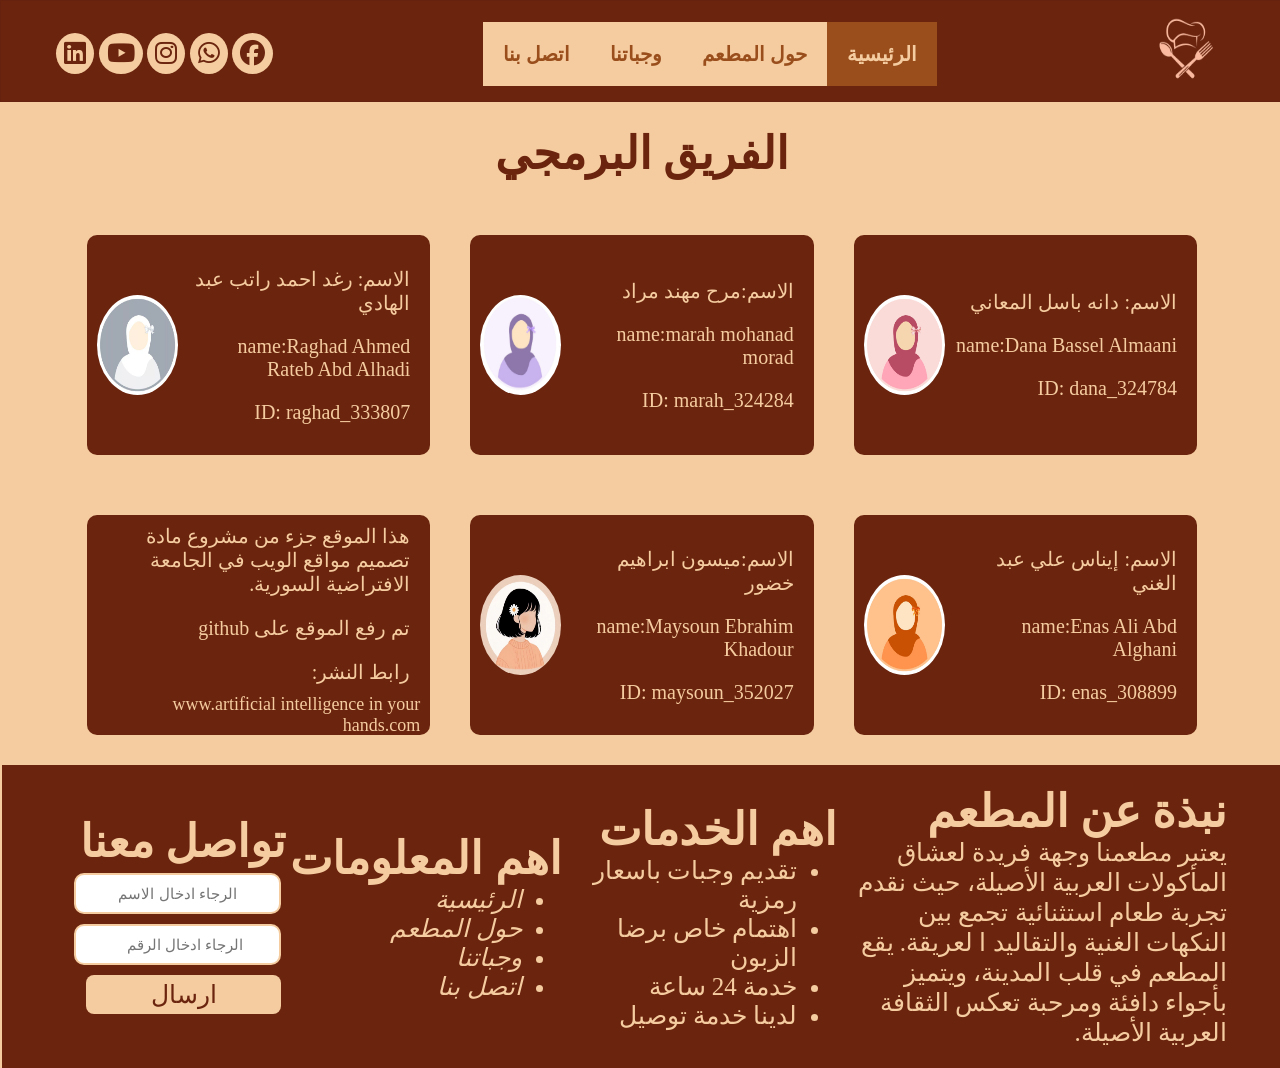
==== index.html @ ef374ea0 "Add files via upload" ====
<!DOCTYPE html>
<html lang="en" dir="rtl">
<head>
    <meta charset="UTF-8">
    <meta name="viewport" content="width=device-width, initial-scale=1.0">
    <title>home</title>
      <link rel="stylesheet" href="https://cdnjs.cloudflare.com/ajax/libs/font-awesome/6.7.2/css/all.min.css"
        integrity="sha512-Evv84Mr4kqVGRNSgIGL/F/aIDqQb7xQ2vcrdIwxfjThSH8CSR7PBEakCr51Ck+w+/U6swU2Im1vVX0SVk9ABhg=="
        crossorigin="anonymous" referrerpolicy="no-referrer" />
    <link rel="stylesheet" href="Style.css">
  
</head> 
<body>
    <!-- start header -->
  <header>
        <div class="container">
           
<div class="type">
                <a class="logo" href="index.html">
                    <img width="75px" src="images/logo.png" alt="logo">
                </a>
           
                <nav>
                 
                    <ul >
    
                        <Li><a class="active" href="index.html">الرئيسية</a></Li>
                        <Li><a href="AboutUs.html">حول المطعم</a> </Li>
                        <Li><a href="Meals.html">وجباتنا</a></Li>
                       
                        <Li><a href="AboutUs.html">اتصل بنا</a> </Li>
                    </ul>
                </nav>
                <!-- لوضع الشعارات -->
                <div class="social">
                    <i class="fa-brands fa-facebook "></i>
                    <i class="fa-brands fa-whatsapp"></i>
                    <i class="fa-brands fa-instagram"></i>
                    <i class="fa-brands fa-youtube"></i>
                    <i class="fa-brands fa-linkedin"></i>
                </div>
            </div>
</div>
    </header>
    <!-- end header -->
     <!-- start about team -->
      <section >
        <div class="container">
            <h1> الفريق البرمجي
            </h1>
   <div class="row">
<div class="all-student">
    <div class="dis-student">
                 <div class="info-student">
                    <p> الاسم: دانه باسل المعاني</p>
                    <p> name:Dana Bassel Almaani</p>
                    <p>ID: dana_324784</p>
                    </div>
       
                        <img  src="images/avatar.jpg" width="25%" height="50%" alt="">
        
    
             </div>
 
    <div class="dis-student">
                 <div class="info-student">
                    <p> الاسم:مرح مهند مراد</p>
                    <p> name:marah mohanad morad</p>
                    <p>ID: marah_324284</p>
                    </div>
       
                        <img  src="images/avatar2.jpg" width="25%" height="50%" alt="">
        
    
             </div>
    <div class="dis-student">
                 <div class="info-student">
                    <p> الاسم: رغد احمد راتب عبد الهادي</p>
                    <p> name:Raghad Ahmed Rateb 
                        Abd Alhadi</p>
                    <p>ID: raghad_333807</p>
                    </div>
       
                        <img  src="images/avatar3.jpg" width="25%" height="50%" alt="">
        
    
             </div>
</div>
<div class="all-student">
    <div class="dis-student">
                 <div class="info-student">
                    <p> الاسم: إيناس علي عبد الغني</p>
                    <p> name:Enas Ali Abd Alghani</p>
                    <p>ID: enas_308899</p>
                    </div>
       
                        <img  src="images/avatar4.jpg" width="25%" height="50%" alt="">
        
    
             </div>
    
    <div class="dis-student">
                 <div class="info-student">
                    <p> الاسم:ميسون ابراهيم خضور</p>
                    <p> name:Maysoun Ebrahim Khadour</p>
                    <p>ID: maysoun_352027</p>
                    </div>
       
                        <img  src="images/avatar5.jpg" width="25%" height="50%" alt="">
        
    
             </div>
    <div class="dis-student">
                 <div class="info-student">
                    <p> هذا الموقع جزء من مشروع مادة تصميم مواقع الويب في الجامعة الافتراضية السورية.</p>
                    <p> تم رفع الموقع على  github</p>
                    <p>رابط النشر:</p>
                   <a  href="www.artificial intelligence in your hands.com">www.artificial intelligence in your hands.com</a>
                    </div>
       
                 
        
    
             </div>
</div>

    
   </div>

        </div>
      </section>
     <!--  about team -->
       <!-- start footer -->
       <footer>
<div class="container">
<div class="inf-footer">
    <div class="inf1">
        <h2>نبذة عن المطعم </h2>
       <p>يعتبر مطعمنا وجهة فريدة لعشاق المأكولات
         العربية الأصيلة،
         حيث نقدم تجربة طعام
         استثنائية تجمع بين 
         النكهات الغنية والتقاليد ا
         لعريقة. 
         يقع المطعم في قلب المدينة،
          ويتميز بأجواء دافئة 
         ومرحبة تعكس الثقافة العربية الأصيلة.</p>
    </div>
    <div class="inf2">
        <h2>اهم الخدمات</h2>
        <ul>
            <li>
               تقديم وجبات باسعار رمزية
            </li>
            <li>
               اهتمام خاص برضا الزبون
            </li>
            <li>
                خدمة 24 ساعة
           </li>
            <li>
            لدينا خدمة توصيل
           </li>
       
        </ul>
    </div>
    <div class="inf2"> 
        <h2>اهم المعلومات</h2>
        <ul>
            <li><i>
                <a href="index.html">الرئيسية</a>
            </i></li>
            <li><i>
                <a href="AboutUs.html">حول المطعم</a>
            </i></li>
            <li><i>
                <a href="Meals.html">وجباتنا</a>
            </i></li>
            <li><i>
                <a href="AboutUs.html">اتصل بنا</a>
            </i></li>
       
        </ul>
    </div>
    <div class="inf4">
        <h2> تواصل معنا</h2>
      <form action="">
        <input type="text" placeholder="الرجاء ادخال الاسم">
        <input type="number" placeholder="الرجاء ادخال الرقم">
        
      </form>
      <button class="btn-basic">ارسال</button>
    </div>
</div>
</div>
       </footer>
        <!-- end footer -->
    
</body>
</html>
---- Style.css ----
:root{
    
    --main-color: #6b240e;
    --secondary-color: #994e1c;
    --tertiary-color: #b97a51;
    --accent-color: #f5cca0;
    
}
*{
    margin: 0;
}
body{
    overflow-x: hidden;
    background-color: var(--accent-color);
  font-size: 18px;}
    ul {
        list-style: none;
    }
    
    a {
        text-decoration: none;
        color: var(--accent-color);
    }
    .container {
    padding-left: 30px;
    padding-right: 30px;
    margin-left: auto;
    margin-right: auto;
}

@media (max-width: 768px) {
    .container {
        width: 100%;
    }
}

/* // Medium devices (tablets, 768px and up) */
@media (min-width: 768px) and (max-width: 991px) {
    .container {
        width: 750px;
    }
}

/* // Large devices (desktops, 992px and up) */
@media (min-width: 992px) and (max-width: 1199px) {
    .container {
        width: 970px;
        ;
    }
}

/* // X-Large devices (large desktops, 1200px and up) */
@media (min-width: 1200px) {
    .container {
        width: 1170px;
    }
}
.btn-basic{
  width: 85%;
  padding:5px;
  border-radius: 8px;
  margin: 5px;
  background-color: var(--accent-color);
border: var(--accent-color);
color: var(--main-color);
font-size: 25px;
cursor: pointer;
transition: 0.5s;
}
.btn-basic:hover{
scale: 1.1;
 color: var(--accent-color);
      background-color: var(--secondary-color);
}
/* start header */
header{
    background-color:var(--main-color);

width: 100%;
    border: 1px solid rgba(53, 18, 18, 0.093);

  height: 100px;
   
    position: sticky;
    top: 0;
    z-index: 1000;

}
.logo img{
    height:100px;
 width: 80px;
}


header .container .type { 
 display: flex;
 justify-content: space-between;
 align-items:center ;
 
}

header .container nav {
    display: flex;
    justify-content: space-between;
    align-items: center;
}
header .container nav ul {
    display: flex   ;
   padding-right: 0;
    align-items: center;

   background-color: var(--accent-color);
}
@media (max-width: 768px) {
    header .container nav ul {
        display: flex;
width: 100%;
margin-left: 30 px;
    }
}

header .container nav ul li{
      display: flex;
  justify-content: space-between;
    align-items: center;
    
    font-size: 20px;
   font-weight: bold;
   background-color: var(--accent-color);
}
header .container nav ul li a{
    translate: 0.6s;
    padding: 20px;
    color: var(--secondary-color);
     
    background-color: var(--accent-color);
}
header .container nav ul li a:hover{
    color: var(--accent-color);
      background-color: var(--secondary-color);
}
header .container nav ul li .active  {
    color: var(--accent-color);
      background-color: var(--secondary-color);
}
header .container .social i{
    padding: 8px;
    color: var(--main-color);
    font-size: 25px;
background-color: var(--accent-color);
border-radius: 50%;
transition: 0.3s;
cursor: pointer;

}
header .container .social i:hover{
    scale: 1.1;

} 
@media (max-width: 768px) {
    header .container .social i {
        display: none;

    }
}

/* end header */

      /* start about team  */
       .container h1{
            padding: 25px;
            text-align: center;
            color: var(--main-color);
            font-weight: bold;
            font-size: 45px;
            
        }
.container .all-student {
     display: flex;
         justify-content: space-between;
    align-items: center;
    padding: 10px;

}
      @media (max-width: 768px) {
   .container .all-student {
        display: block;
width: 75%;
    }
}
   
.container  .dis-student   {
    display: flex;
     justify-content: space-between;
    align-items: center;
      background-color: var(--main-color);
    padding-top: 10px; 
     width:100%;
    padding: 10px;
     border-radius: 10px;
     margin: 20px;
         height: 200px;

      }
   
.container  .info-student  {
  width: 100% ;

}
      .container  .info-student p{
        font-size: 20px;
        color: var(--accent-color);
        padding: 10px;
     
      }
      .container  .dis-student  img {
     
        border-radius: 50%;
      }
            @media (max-width: 768px) {
   .container  .dis-student  img  {
       
width: 50%;
    }
}
      /* end about team  */

      /* start footer */
      footer {
        background-color: #6b240e;
        padding: 20px;   
      }

      .inf-footer{

      
        background-color: #6b240e;
        display: flex;
        justify-content: space-between;
        align-items: center;
      }
          @media (max-width: 768px) {
   footer .inf-footer{
        display: block;
width: 100%;
padding: 25px;;
    }
}
      
      .inf-footer .inf1{
        width: 170%;
      }
              @media (max-width: 768px) {
    .inf-footer .inf1{
      
width: 90%;

    }
  }
      .inf-footer  h2{
        color: var(--accent-color);
        font-size: 45px;
      
      }
   .inf-footer .inf1 p{
      color: var(--accent-color);
        font-size: 25px;
        line-height: 30px;
      }
       .inf-footer .inf2{
      width: 120%;
 
      }
 .inf-footer .inf2 ul li {
   list-style: disc;
   color: var(--accent-color);
        font-size: 25px;
        
        cursor: pointer;
        transition: 0.5s;
 }
  .inf-footer .inf2 ul li:hover {
    scale: 1.07;
    color: var(--tertiary-color);
  }
  .inf-footer .inf2 ul li a{
  color: var(--accent-color);

  }
  .inf-footer .inf2 ul li a:hover {
 
    color: var(--tertiary-color);
  }
    .inf-footer .inf4{
       width: 100%;
    }
  .inf-footer .inf4 form input {
    margin: 5px;
    padding: 10px;
    width: 80%;
    font-size: 15px;
    border: 2px solid var(--accent-color);
    border-radius: 10px;
    text-align: center;
  }
    /*  start about us*/
     .about-us .all-section{
      display: flex;
      justify-content: space-between;
   
            margin-bottom:30px;

     }
     @media (max-width: 768px) {
     .about-us .all-section {
        display: block;

    }
}

     .about-us  .about-section{
  width: 65%;
  padding: 20px;
  color: var(--main-color);
  font-size: 20px;
  font-weight: bolder;
  line-height: 35px;
     }
             @media (max-width: 768px) {
    .about-us  .about-section {
        width:80%;
    }
    img {
      width: 450px;
    }
}
    .about-us .call-section{
      background-color:var(--main-color);
      width: 35%;
      justify-content: end;
      height: 250px;
      border-radius: 0 0 10px 10px;
      border: 1px solid var( --tertiary-color);
     
    }
         @media (max-width: 768px) {
     .about-us .call-section {
       width: 80%;
       border-radius: 10px;

    }
}
     .about-us .call-section h2{
      color: var(--accent-color);
      text-align: center;
      padding: 15px;
      font-size: 35px;
     }
     .about-us .call-section ul {
      color: var(--accent-color);
   
      padding-right: 10px;
      font-size: 18px;
     }
     .about-us .call-section ul li{
       padding-top: 15px;
      
     }
       .about-us .call-section ul li i {
        font-size: 20px;
       margin-left: 2px;
       }
       table {
        padding: 25px;
        border:  var(--main-color);
margin: 5px;
  color: var(--main-color);
    font-size: 20px;
        width: 75%;
       }
       
       table tr td  {
   padding: 10px;
   margin: 10px;
   font-size: 25px;
       }
      table .detail-row .detail-content {
        display: flex;
        justify-content: space-between;
        width:100%;
       
      }
          @media (max-width: 768px) {
               table .detail-row .detail-content{
                display: block;
                
               }
          }

   .container   #modal {
            display: none;
            position: fixed;
            top: 0;
            left: 0;
            width: 100%;
            height: 100%;
            background: rgba(0,0,0,0.6);
            z-index: 999;
        }
        
    
        

.container .modal-content {
  background: var(--accent-color);
  width: 500px;
  margin: 100px auto ;
  padding: 20px;
  border-radius: 10px;
  text-align: start;
}
.container .modal-content h2{
  margin: 20px;
  font-size: 35px; 
  padding-right: 100px;
  color: var(--main-color);
}
.container #close {
  cursor: pointer;
  float: right;
  font-size: 20px;
  margin: 10px;
  width: 40px;
  
}
.container .modal-content form {

margin: 50px;

}

.container .modal-content form label  {
   

font-size:25px;
/* padding:50px; */
}
 form .inf-form{
      margin: 5px;
    padding: 10px;
    width: 80%;
    font-size: 15px;
    border: 2px solid var(--accent-color);
    border-radius: 10px;
    text-align: center;
}

.container  #toggleBtn {
            background-color: var(--main-color);
            color: white;
            border: none;
            padding: 12px 24px;
            margin: 10px;
            font-size: 18px;
            border-radius: 10px;
            cursor: pointer;
            transition: 0.3s;
            width: 20% !important ;
        }
        
      .container  #toggleBtn:hover {
            background-color: var(--secondary-color);
        }

 
            button
   {
    background-color: var(--main-color);
    color: white;
    border: none;
    border-radius: 8px;
    padding:10px;
    cursor: pointer;
    transition:  0.3s;
    width:80%;
    margin: 20px;
    font-size: 20px;

  }

  

  
  button:hover
 {
    background-color: var(--secondary-color);
 }
 .btn-sec 
 {
    background-color: var(--main-color);
    color: white;
    border: none;
    border-radius: 8px;
    padding:10px;
    cursor: pointer;
    transition:  0.3s;
    width:30%;
    margin: 20px;
    font-size: 20px;

  }
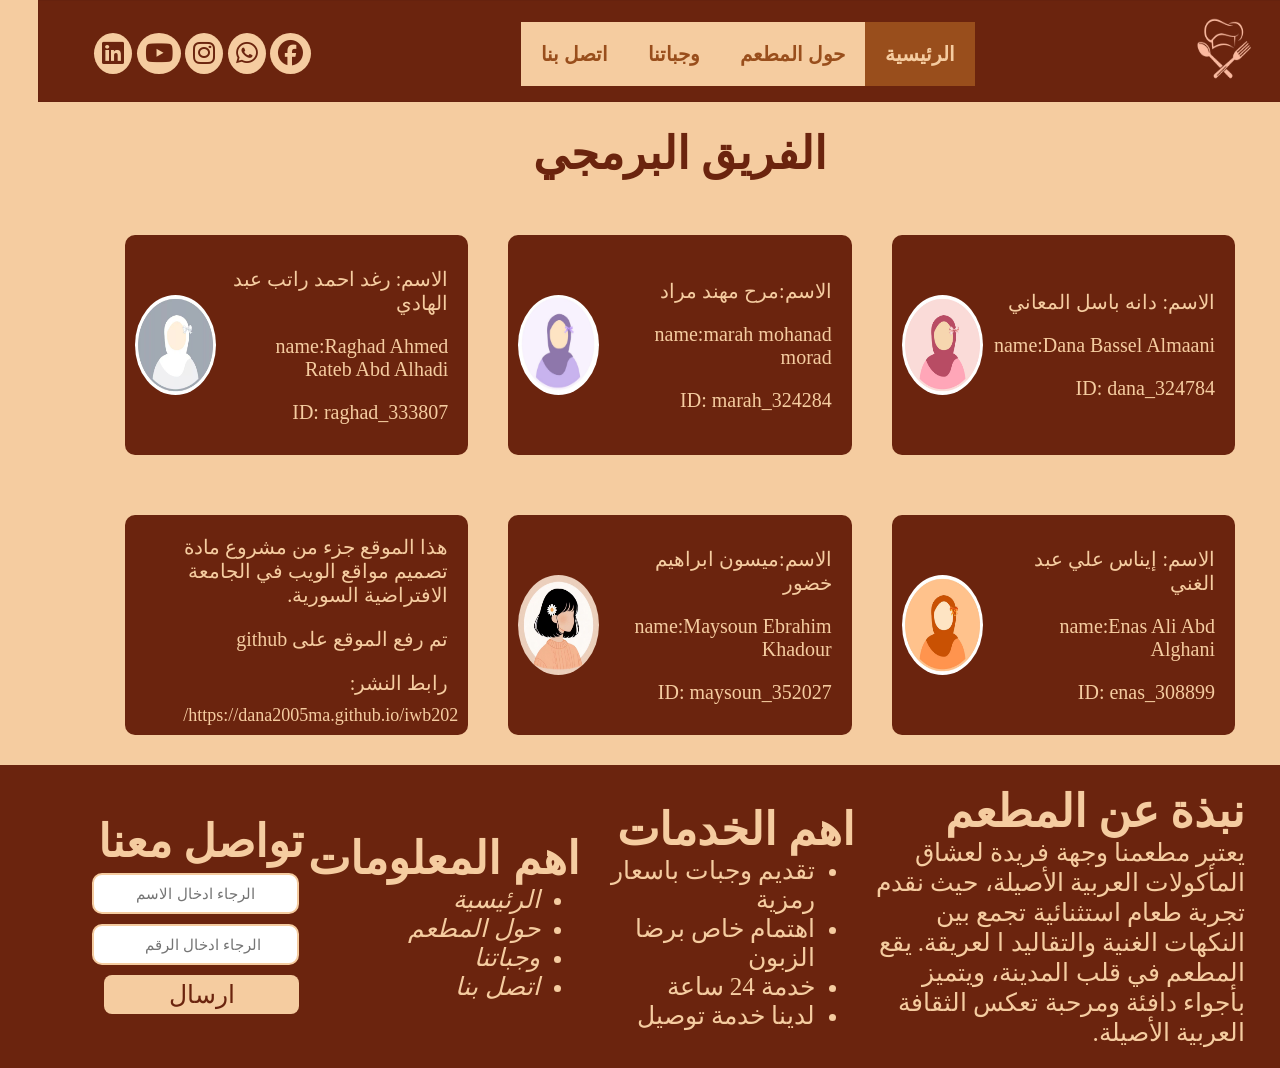
==== commit 1a6a5d81: "Add files via upload" ====
--- a/index.html
+++ b/index.html
@@ -115,7 +115,7 @@
                     <p> هذا الموقع جزء من مشروع مادة تصميم مواقع الويب في الجامعة الافتراضية السورية.</p>
                     <p> تم رفع الموقع على  github</p>
                     <p>رابط النشر:</p>
-                   <a  href="www.artificial intelligence in your hands.com">www.artificial intelligence in your hands.com</a>
+                   <a  href="www.artificial intelligence in your hands.com">https://dana2005ma.github.io/iwb202/</a>
                     </div>
        
                  
--- a/Style.css
+++ b/Style.css
@@ -228,7 +228,8 @@
       /* start footer */
       footer {
         background-color: #6b240e;
-        padding: 20px;   
+        padding: 20px;  
+        width: 100%; 
       }
 
       .inf-footer{
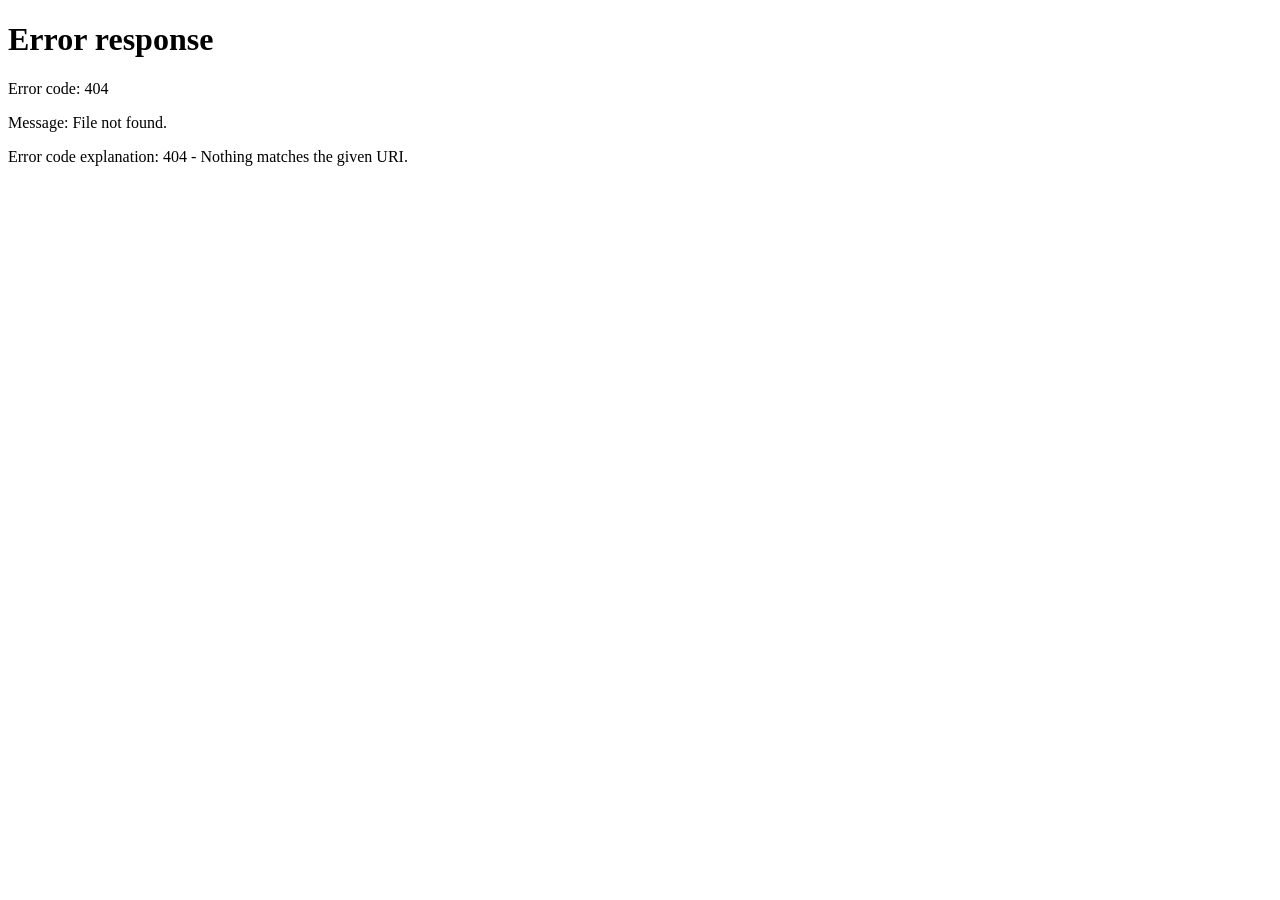
==== commit b007c482: "Add index.html for redirection to home.html" ====
--- a/index.html
+++ b/index.html
@@ -1,200 +1,11 @@
-<!DOCTYPE html>
-<html lang="en" dir="rtl">
-<head>
-    <meta charset="UTF-8">
-    <meta name="viewport" content="width=device-width, initial-scale=1.0">
-    <title>home</title>
-      <link rel="stylesheet" href="https://cdnjs.cloudflare.com/ajax/libs/font-awesome/6.7.2/css/all.min.css"
-        integrity="sha512-Evv84Mr4kqVGRNSgIGL/F/aIDqQb7xQ2vcrdIwxfjThSH8CSR7PBEakCr51Ck+w+/U6swU2Im1vVX0SVk9ABhg=="
-        crossorigin="anonymous" referrerpolicy="no-referrer" />
-    <link rel="stylesheet" href="Style.css">
-  
-</head> 
-<body>
-    <!-- start header -->
-  <header>
-        <div class="container">
-           
-<div class="type">
-                <a class="logo" href="index.html">
-                    <img width="75px" src="images/logo.png" alt="logo">
-                </a>
-           
-                <nav>
-                 
-                    <ul >
-    
-                        <Li><a class="active" href="index.html">الرئيسية</a></Li>
-                        <Li><a href="AboutUs.html">حول المطعم</a> </Li>
-                        <Li><a href="Meals.html">وجباتنا</a></Li>
-                       
-                        <Li><a href="AboutUs.html">اتصل بنا</a> </Li>
-                    </ul>
-                </nav>
-                <!-- لوضع الشعارات -->
-                <div class="social">
-                    <i class="fa-brands fa-facebook "></i>
-                    <i class="fa-brands fa-whatsapp"></i>
-                    <i class="fa-brands fa-instagram"></i>
-                    <i class="fa-brands fa-youtube"></i>
-                    <i class="fa-brands fa-linkedin"></i>
-                </div>
-            </div>
-</div>
-    </header>
-    <!-- end header -->
-     <!-- start about team -->
-      <section >
-        <div class="container">
-            <h1> الفريق البرمجي
-            </h1>
-   <div class="row">
-<div class="all-student">
-    <div class="dis-student">
-                 <div class="info-student">
-                    <p> الاسم: دانه باسل المعاني</p>
-                    <p> name:Dana Bassel Almaani</p>
-                    <p>ID: dana_324784</p>
-                    </div>
-       
-                        <img  src="images/avatar.jpg" width="25%" height="50%" alt="">
-        
-    
-             </div>
- 
-    <div class="dis-student">
-                 <div class="info-student">
-                    <p> الاسم:مرح مهند مراد</p>
-                    <p> name:marah mohanad morad</p>
-                    <p>ID: marah_324284</p>
-                    </div>
-       
-                        <img  src="images/avatar2.jpg" width="25%" height="50%" alt="">
-        
-    
-             </div>
-    <div class="dis-student">
-                 <div class="info-student">
-                    <p> الاسم: رغد احمد راتب عبد الهادي</p>
-                    <p> name:Raghad Ahmed Rateb 
-                        Abd Alhadi</p>
-                    <p>ID: raghad_333807</p>
-                    </div>
-       
-                        <img  src="images/avatar3.jpg" width="25%" height="50%" alt="">
-        
-    
-             </div>
-</div>
-<div class="all-student">
-    <div class="dis-student">
-                 <div class="info-student">
-                    <p> الاسم: إيناس علي عبد الغني</p>
-                    <p> name:Enas Ali Abd Alghani</p>
-                    <p>ID: enas_308899</p>
-                    </div>
-       
-                        <img  src="images/avatar4.jpg" width="25%" height="50%" alt="">
-        
-    
-             </div>
-    
-    <div class="dis-student">
-                 <div class="info-student">
-                    <p> الاسم:ميسون ابراهيم خضور</p>
-                    <p> name:Maysoun Ebrahim Khadour</p>
-                    <p>ID: maysoun_352027</p>
-                    </div>
-       
-                        <img  src="images/avatar5.jpg" width="25%" height="50%" alt="">
-        
-    
-             </div>
-    <div class="dis-student">
-                 <div class="info-student">
-                    <p> هذا الموقع جزء من مشروع مادة تصميم مواقع الويب في الجامعة الافتراضية السورية.</p>
-                    <p> تم رفع الموقع على  github</p>
-                    <p>رابط النشر:</p>
-                   <a  href="www.artificial intelligence in your hands.com">https://dana2005ma.github.io/iwb202/</a>
-                    </div>
-       
-                 
-        
-    
-             </div>
-</div>
-
-    
-   </div>
-
-        </div>
-      </section>
-     <!--  about team -->
-       <!-- start footer -->
-       <footer>
-<div class="container">
-<div class="inf-footer">
-    <div class="inf1">
-        <h2>نبذة عن المطعم </h2>
-       <p>يعتبر مطعمنا وجهة فريدة لعشاق المأكولات
-         العربية الأصيلة،
-         حيث نقدم تجربة طعام
-         استثنائية تجمع بين 
-         النكهات الغنية والتقاليد ا
-         لعريقة. 
-         يقع المطعم في قلب المدينة،
-          ويتميز بأجواء دافئة 
-         ومرحبة تعكس الثقافة العربية الأصيلة.</p>
-    </div>
-    <div class="inf2">
-        <h2>اهم الخدمات</h2>
-        <ul>
-            <li>
-               تقديم وجبات باسعار رمزية
-            </li>
-            <li>
-               اهتمام خاص برضا الزبون
-            </li>
-            <li>
-                خدمة 24 ساعة
-           </li>
-            <li>
-            لدينا خدمة توصيل
-           </li>
-       
-        </ul>
-    </div>
-    <div class="inf2"> 
-        <h2>اهم المعلومات</h2>
-        <ul>
-            <li><i>
-                <a href="index.html">الرئيسية</a>
-            </i></li>
-            <li><i>
-                <a href="AboutUs.html">حول المطعم</a>
-            </i></li>
-            <li><i>
-                <a href="Meals.html">وجباتنا</a>
-            </i></li>
-            <li><i>
-                <a href="AboutUs.html">اتصل بنا</a>
-            </i></li>
-       
-        </ul>
-    </div>
-    <div class="inf4">
-        <h2> تواصل معنا</h2>
-      <form action="">
-        <input type="text" placeholder="الرجاء ادخال الاسم">
-        <input type="number" placeholder="الرجاء ادخال الرقم">
-        
-      </form>
-      <button class="btn-basic">ارسال</button>
-    </div>
-</div>
-</div>
-       </footer>
-        <!-- end footer -->
-    
-</body>
-</html>+<!DOCTYPE html>
+<html>
+<head>
+    <meta charset="UTF-8">
+    <meta http-equiv="refresh" content="0; url=home.html">
+    <title>My Website</title>
+</head>
+<body>
+    <p>Redirecting...</p>
+</body>
+</html>
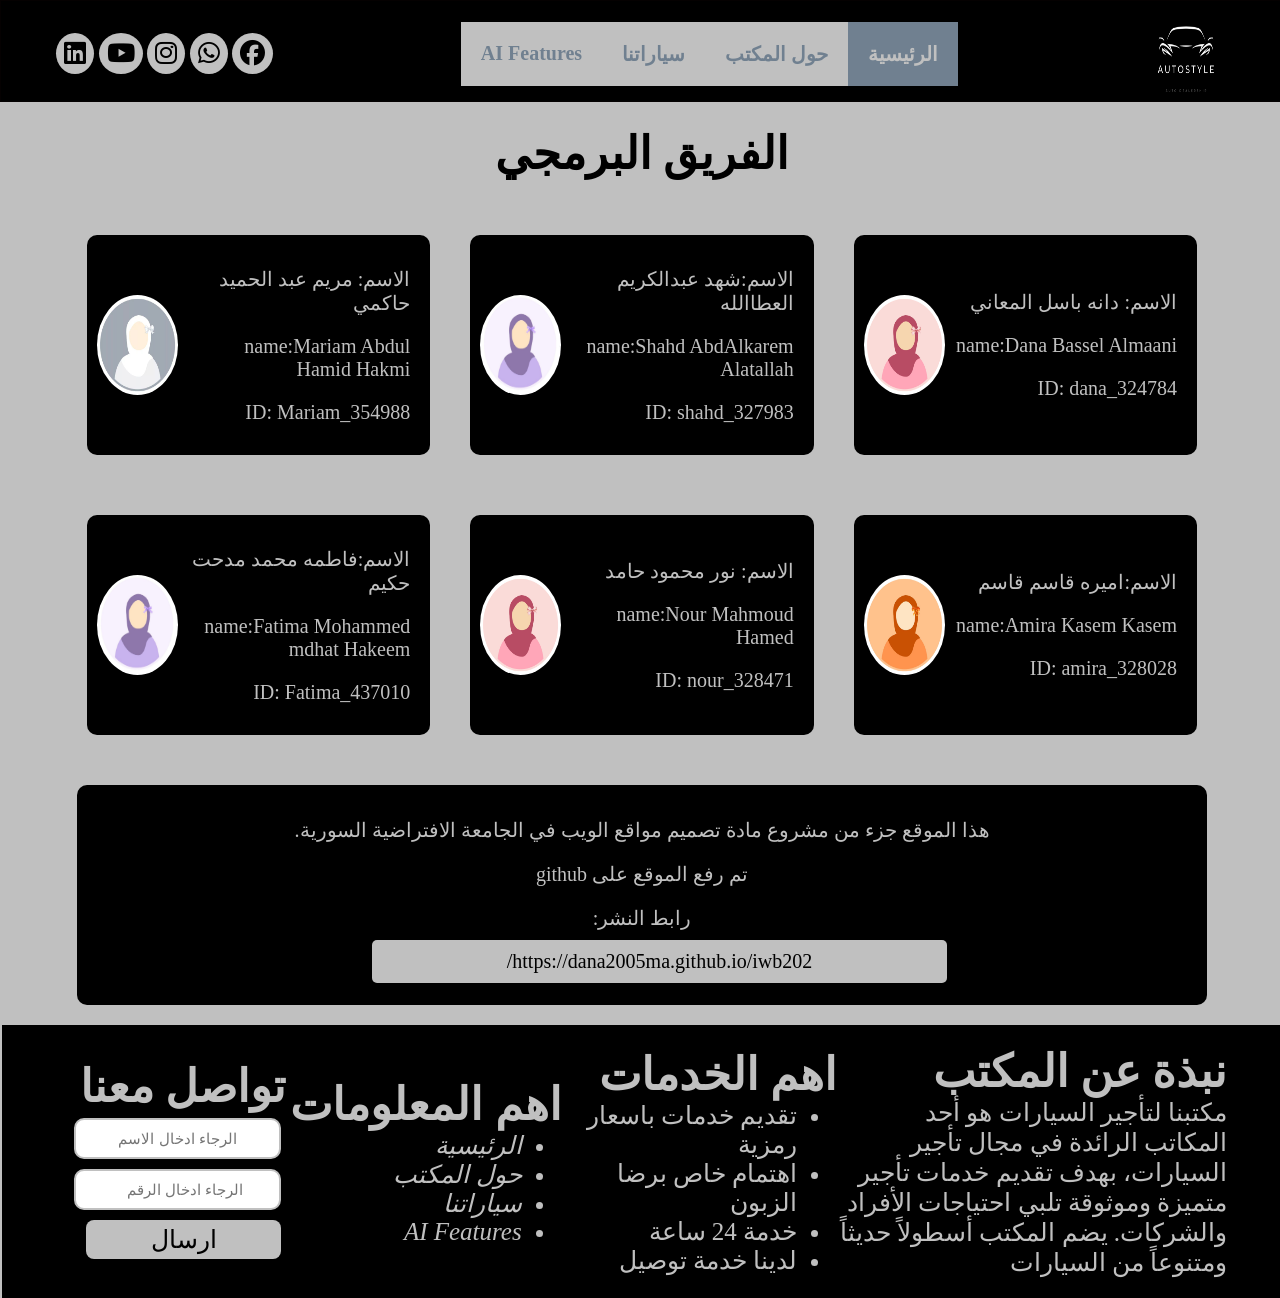
==== commit 6b7311b3: "Update redirect URL in index.html" ====
--- a/index.html
+++ b/index.html
@@ -2,7 +2,7 @@
 <html>
 <head>
     <meta charset="UTF-8">
-    <meta http-equiv="refresh" content="0; url=home.html">
+   <meta http-equiv="refresh" content="0; url=iwb202/home.html">
     <title>My Website</title>
 </head>
 <body>
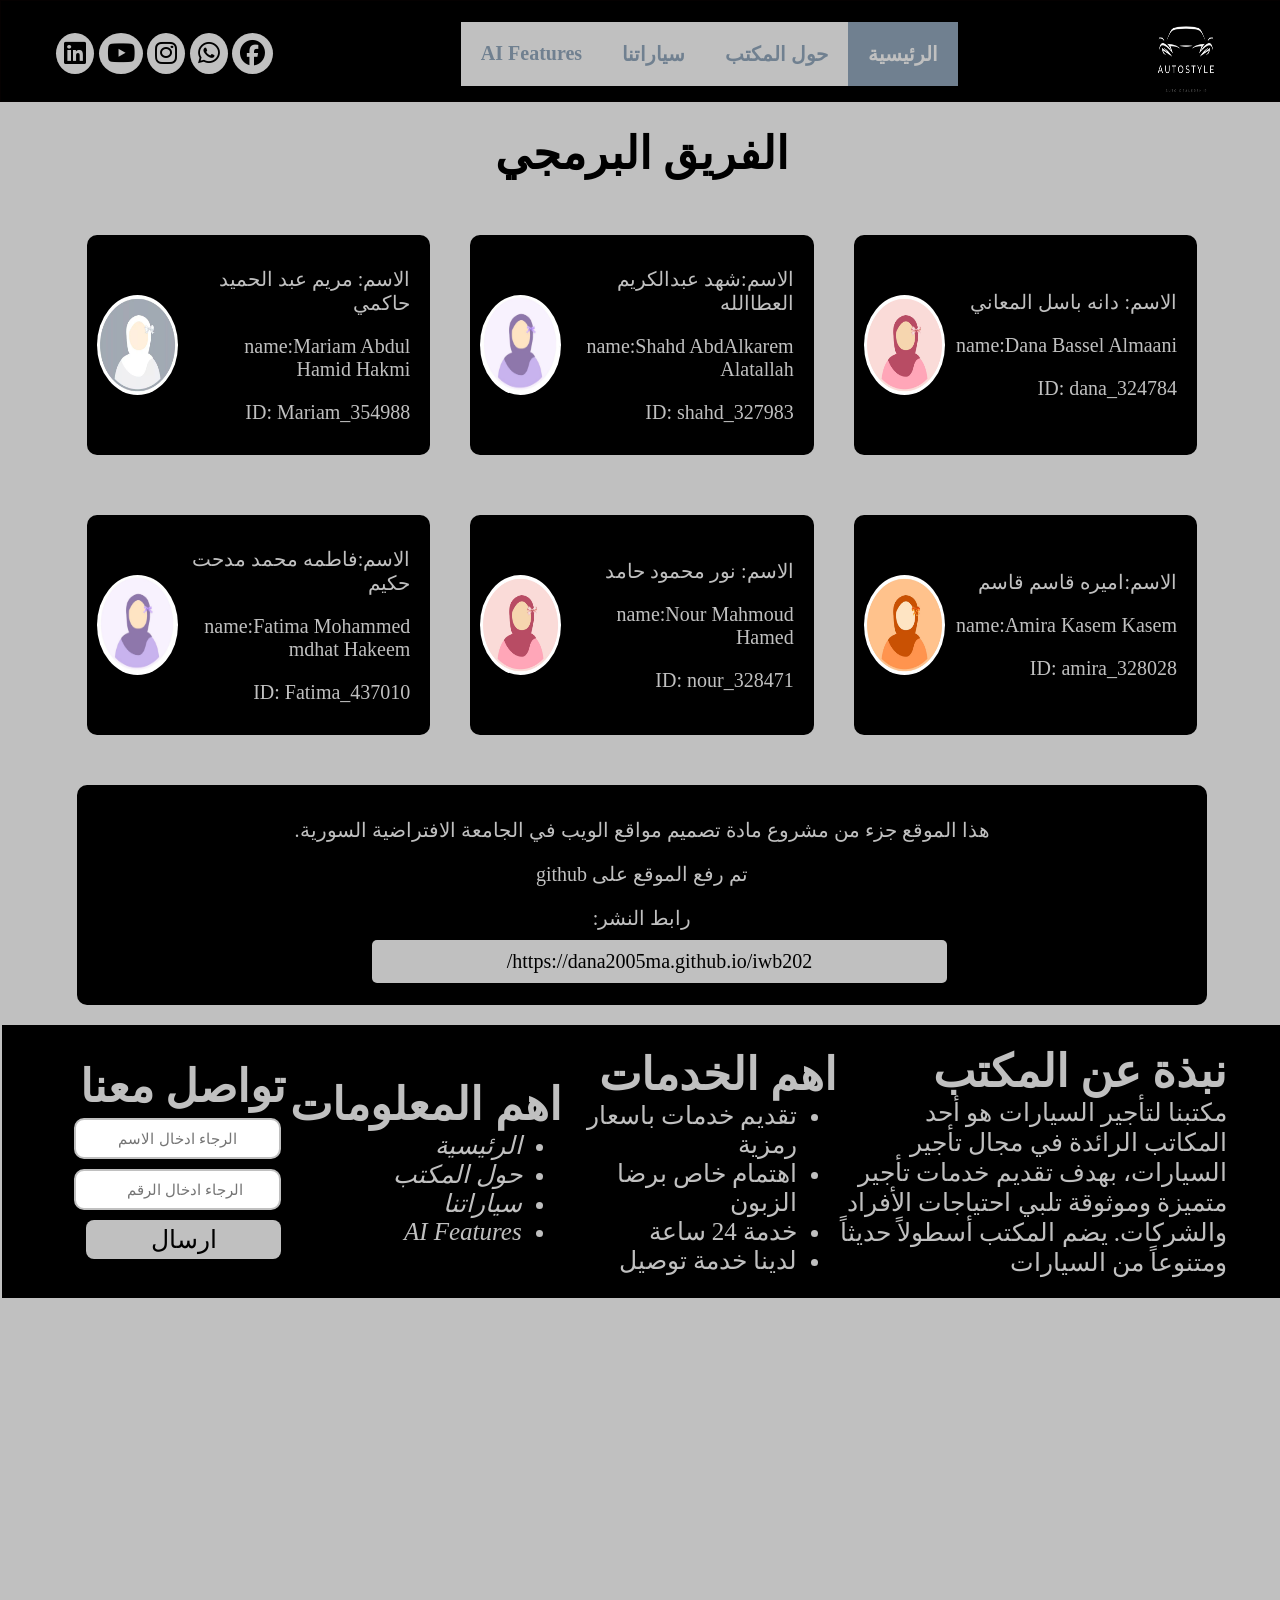
==== commit 0f2d8958: "Add index.html with redirect to home page" ====
--- a/index.html
+++ b/index.html
@@ -2,10 +2,12 @@
 <html>
 <head>
     <meta charset="UTF-8">
-   <meta http-equiv="refresh" content="0; url=iwb202/home.html">
     <title>My Website</title>
+    <meta http-equiv="refresh" content="0; url=iwb202/home.html">
 </head>
 <body>
-    <p>Redirecting...</p>
+    <p>
+        <a href="iwb202/home.html">Open Home Page</a>
+    </p>
 </body>
 </html>
